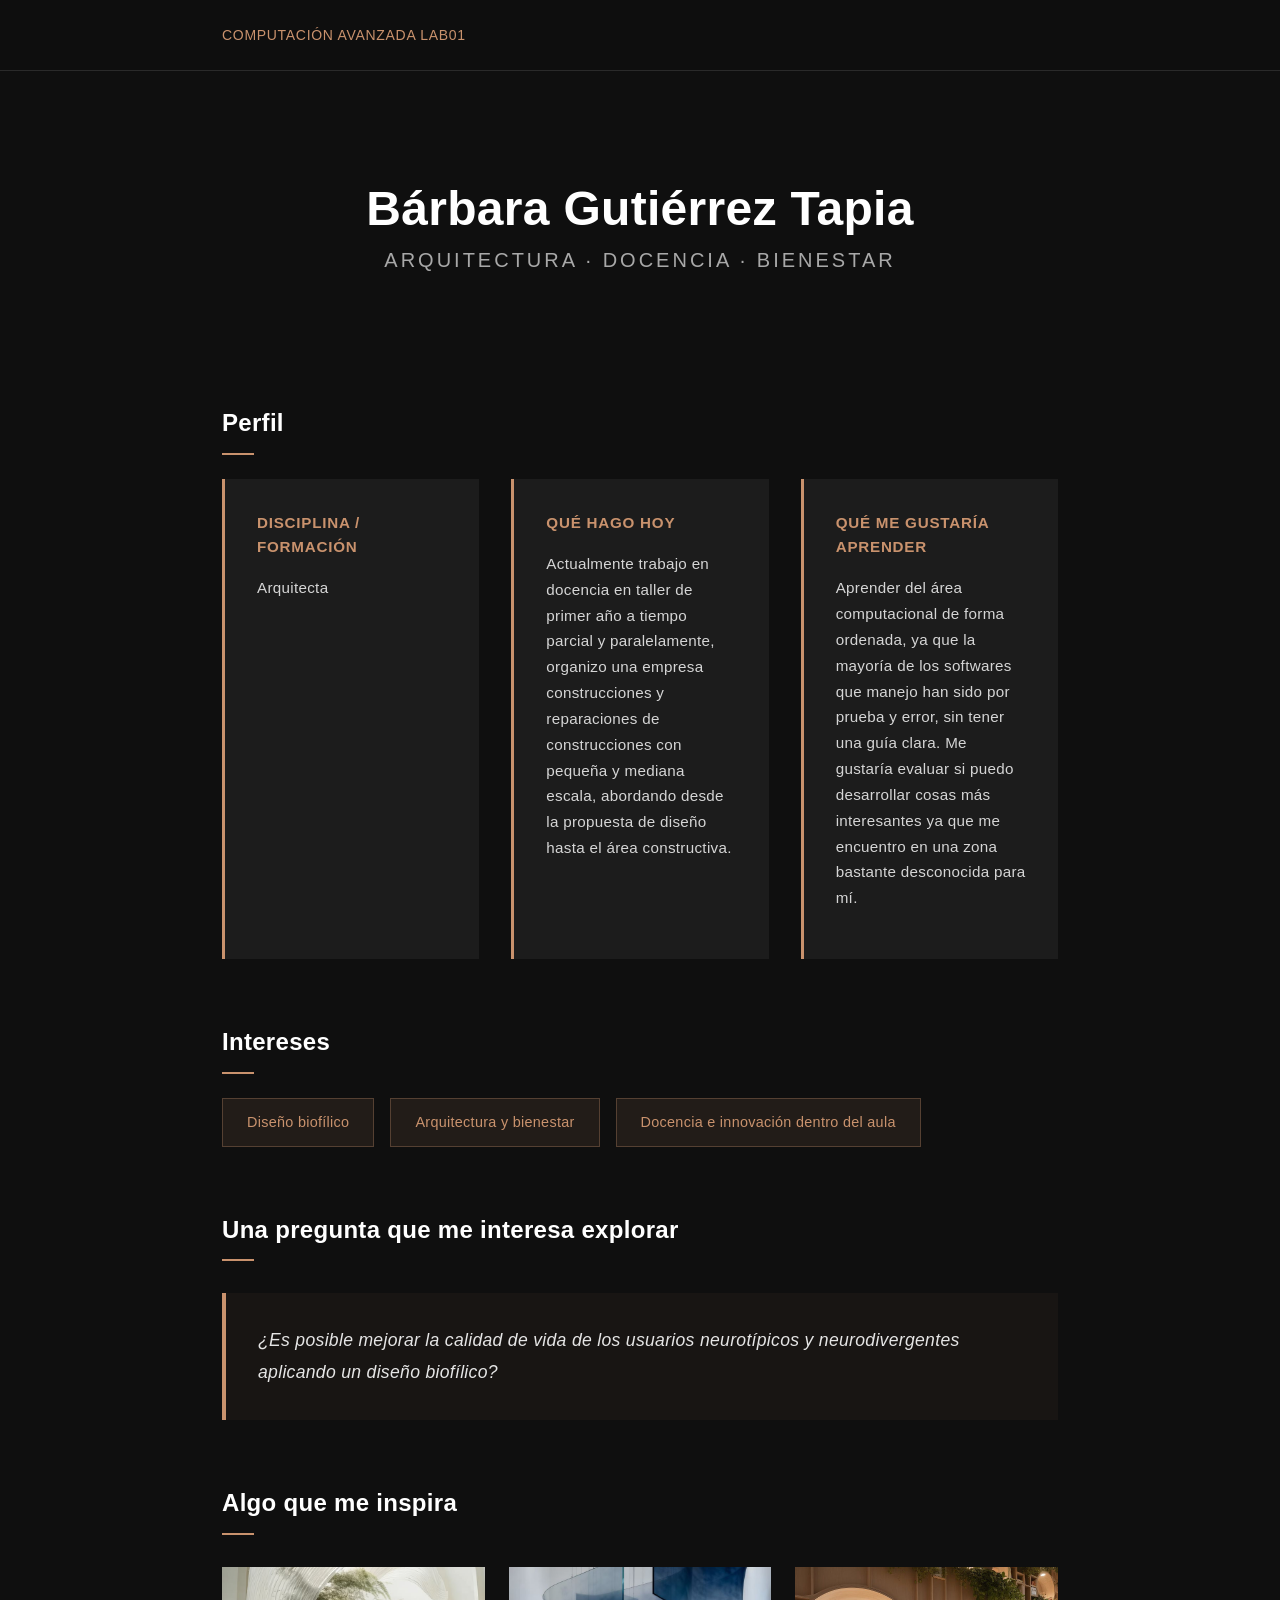
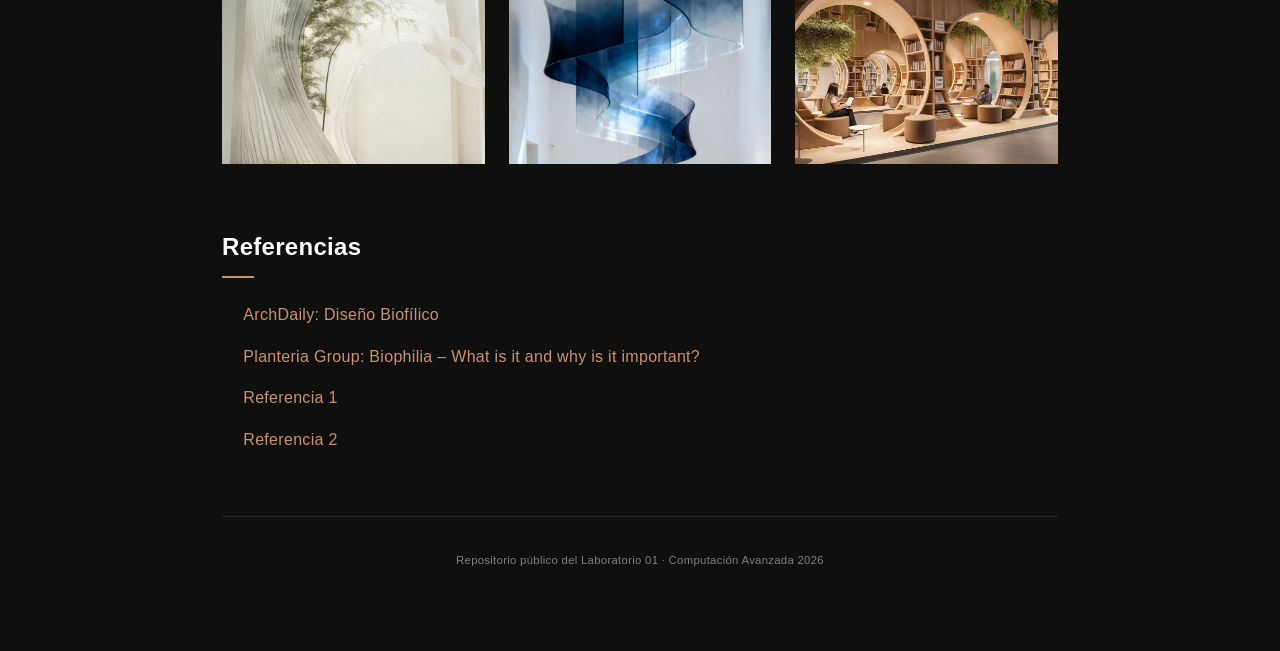
==== index.html @ 0efa60b1 "Index y enlaces" ====
<!DOCTYPE html>
<html lang="es">
<head>
    <meta charset="UTF-8">
    <meta name="viewport" content="width=device-width, initial-scale=1.0">
    <title>Bárbara Gutiérrez Tapia</title>
    <link rel="stylesheet" href="styles.css">
</head>
<body>
    <header class="header">
        <nav class="nav">
            <a href="./" class="logo">Computación Avanzada LAB01</a>
        </nav>
    </header>

    <main class="container">
        <article class="profile">
            <section class="hero">
                <h1>Bárbara Gutiérrez Tapia</h1>
                <p class="subtitle">Arquitectura · Docencia · Bienestar</p>
            </section>

            <section class="section">
                <h2>Perfil</h2>
                <div class="profile-grid">
                    <div>
                        <h3>Disciplina / formación</h3>
                        <p>Arquitecta</p>
                    </div>
                    <div>
                        <h3>Qué hago hoy</h3>
                        <p>Actualmente trabajo en docencia en taller de primer año a tiempo parcial y paralelamente, organizo una empresa construcciones y reparaciones de construcciones con pequeña y mediana escala, abordando desde la propuesta de diseño hasta el área constructiva.</p>
                    </div>
                    <div>
                        <h3>Qué me gustaría aprender</h3>
                        <p>Aprender del área computacional de forma ordenada, ya que la mayoría de los softwares que manejo han sido por prueba y error, sin tener una guía clara. Me gustaría evaluar si puedo desarrollar cosas más interesantes ya que me encuentro en una zona bastante desconocida para mí.</p>
                    </div>
                </div>
            </section>

            <section class="section">
                <h2>Intereses</h2>
                <ul class="interests">
                    <li>Diseño biofílico</li>
                    <li>Arquitectura y bienestar</li>
                    <li>Docencia e innovación dentro del aula</li>
                </ul>
            </section>

            <section class="section">
                <h2>Una pregunta que me interesa explorar</h2>
                <blockquote>
                    ¿Es posible mejorar la calidad de vida de los usuarios neurotípicos y neurodivergentes aplicando un diseño biofílico?
                </blockquote>
            </section>

            <section class="section">
                <h2>Algo que me inspira</h2>
                <div class="gallery">
                    <figure>
                        <img src="./assets/images/ref1.jpg" alt="Referencia de inspiración 1">
                    </figure>
                    <figure>
                        <img src="./assets/images/referente2.jpg" alt="Referencia de inspiración 2">
                    </figure>
                    <figure>
                        <img src="./assets/images/referente3.jpg" alt="Referencia de inspiración 3">
                    </figure>
                </div>
            </section>

            <section class="section">
                <h2>Referencias</h2>
                <ul class="links">
                    <li><a href="https://www.archdaily.com/es/tag/diseno-biofilico" target="_blank" rel="noopener">ArchDaily: Diseño Biofílico</a></li>
                    <li><a href="https://www.planteriagroup.com/blog/biophilia-what-is-it-and-why-is-it-important/" target="_blank" rel="noopener">Planteria Group: Biophilia – What is it and why is it important?</a></li>
                    <li><a href="https://example.com" target="_blank" rel="noopener">Referencia 1</a></li>
                    <li><a href="https://example.com" target="_blank" rel="noopener">Referencia 2</a></li>
                </ul>
            </section>

            <footer class="footer-note">
                <p><small>Repositorio público del Laboratorio 01 · Computación Avanzada 2026</small></p>
            </footer>
        </article>
    </main>
</body>
</html>
---- styles.css ----
/* Reset y base */
* {
    margin: 0;
    padding: 0;
    box-sizing: border-box;
}

html {
    scroll-behavior: smooth;
}

body {
    font-family: -apple-system, BlinkMacSystemFont, 'Segoe UI', Roboto, 'Helvetica Neue', sans-serif;
    background-color: #0f0f0f;
    color: #e5e5e5;
    line-height: 1.6;
    letter-spacing: 0.3px;
}

/* Header y navegación */
.header {
    border-bottom: 1px solid #2a2a2a;
    padding: 1.5rem 0;
    position: sticky;
    top: 0;
    background-color: rgba(15, 15, 15, 0.95);
    backdrop-filter: blur(8px);
    z-index: 100;
}

.nav {
    max-width: 900px;
    margin: 0 auto;
    padding: 0 2rem;
    display: flex;
    align-items: center;
    justify-content: space-between;
}

.logo {
    font-size: 0.875rem;
    font-weight: 500;
    letter-spacing: 0.05em;
    color: #c9926d;
    text-decoration: none;
    text-transform: uppercase;
    transition: color 0.2s ease;
}

.logo:hover {
    color: #d9a876;
}

/* Contenedor principal */
.container {
    max-width: 900px;
    margin: 0 auto;
    padding: 4rem 2rem;
}

/* Secciones */
.section {
    margin-bottom: 4rem;
}

.section h2 {
    font-size: 1.5rem;
    font-weight: 600;
    margin-bottom: 1.5rem;
    color: #ffffff;
    position: relative;
    padding-bottom: 0.75rem;
}

.section h2::after {
    content: '';
    position: absolute;
    bottom: 0;
    left: 0;
    width: 2rem;
    height: 2px;
    background-color: #c9926d;
}

/* Hero */
.hero {
    margin-bottom: 4rem;
    padding: 3rem 0;
    text-align: center;
}

.hero h1 {
    font-size: 3rem;
    font-weight: 700;
    margin-bottom: 0.5rem;
    color: #ffffff;
    line-height: 1.1;
}

@media (max-width: 768px) {
    .hero h1 {
        font-size: 2rem;
    }
}

.subtitle {
    font-size: 1.25rem;
    color: #a8a8a8;
    font-weight: 300;
    letter-spacing: 0.15em;
    text-transform: uppercase;
}

/* Grid de perfil */
.profile-grid {
    display: grid;
    grid-template-columns: repeat(auto-fit, minmax(250px, 1fr));
    gap: 2rem;
    margin-bottom: 2rem;
}

.profile-grid > div {
    padding: 2rem;
    background-color: rgba(42, 42, 42, 0.5);
    border-left: 3px solid #c9926d;
    transition: background-color 0.3s ease;
}

.profile-grid > div:hover {
    background-color: rgba(42, 42, 42, 0.8);
}

.profile-grid h3 {
    font-size: 0.95rem;
    font-weight: 600;
    color: #c9926d;
    text-transform: uppercase;
    letter-spacing: 0.05em;
    margin-bottom: 1rem;
}

.profile-grid p {
    color: #d5d5d5;
    font-size: 0.95rem;
    line-height: 1.7;
}

/* Intereses */
.interests {
    list-style: none;
    display: flex;
    flex-wrap: wrap;
    gap: 1rem;
}

.interests li {
    display: inline-block;
    padding: 0.75rem 1.5rem;
    background-color: rgba(201, 146, 109, 0.1);
    border: 1px solid rgba(201, 146, 109, 0.3);
    border-radius: 0;
    color: #c9926d;
    font-size: 0.9rem;
    font-weight: 500;
    transition: all 0.3s ease;
}

.interests li:hover {
    background-color: rgba(201, 146, 109, 0.2);
    border-color: rgba(201, 146, 109, 0.6);
}

/* Blockquote */
blockquote {
    padding: 2rem;
    border-left: 4px solid #c9926d;
    background-color: rgba(201, 146, 109, 0.05);
    font-size: 1.1rem;
    font-style: italic;
    color: #e5e5e5;
    margin: 2rem 0;
    line-height: 1.8;
}

/* Galería */
.gallery {
    display: grid;
    grid-template-columns: repeat(auto-fit, minmax(250px, 1fr));
    gap: 1.5rem;
    margin: 2rem 0;
}

.gallery figure {
    overflow: hidden;
    aspect-ratio: 4/3;
    background-color: #2a2a2a;
}

.gallery img {
    width: 100%;
    height: 100%;
    object-fit: cover;
    transition: transform 0.3s ease;
}

.gallery figure:hover img {
    transform: scale(1.05);
}

/* Enlaces */
.links {
    list-style: none;
}

.links li {
    margin-bottom: 1rem;
}

.links a {
    color: #c9926d;
    text-decoration: none;
    font-weight: 500;
    transition: all 0.2s ease;
    display: inline-flex;
    align-items: center;
    gap: 0.5rem;
}

.links a:hover {
    color: #d9a876;
    text-decoration: underline;
}

.links a::before {
    content: '↗';
    opacity: 0;
    transition: opacity 0.2s ease;
}

.links a:hover::before {
    opacity: 1;
}

/* Footer */
.footer-note {
    text-align: center;
    margin-top: 4rem;
    padding-top: 2rem;
    border-top: 1px solid #2a2a2a;
    color: #808080;
    font-size: 0.85rem;
}

/* Tipografía */
h1, h2, h3 {
    font-weight: 600;
}

p {
    margin-bottom: 1rem;
}

a {
    color: inherit;
    text-decoration: none;
}

/* Accesibilidad */
@media (prefers-reduced-motion: reduce) {
    *,
    *::before,
    *::after {
        animation-duration: 0.01ms !important;
        animation-iteration-count: 1 !important;
        transition-duration: 0.01ms !important;
        scroll-behavior: auto !important;
    }
}

/* Responsive */
@media (max-width: 768px) {
    .container {
        padding: 2rem 1.5rem;
    }

    .section {
        margin-bottom: 2.5rem;
    }

    .hero {
        padding: 2rem 0;
    }

    .profile-grid {
        grid-template-columns: 1fr;
    }

    .gallery {
        grid-template-columns: 1fr;
    }

    blockquote {
        padding: 1.5rem;
        font-size: 1rem;
    }

    .nav {
        padding: 0 1rem;
    }
}
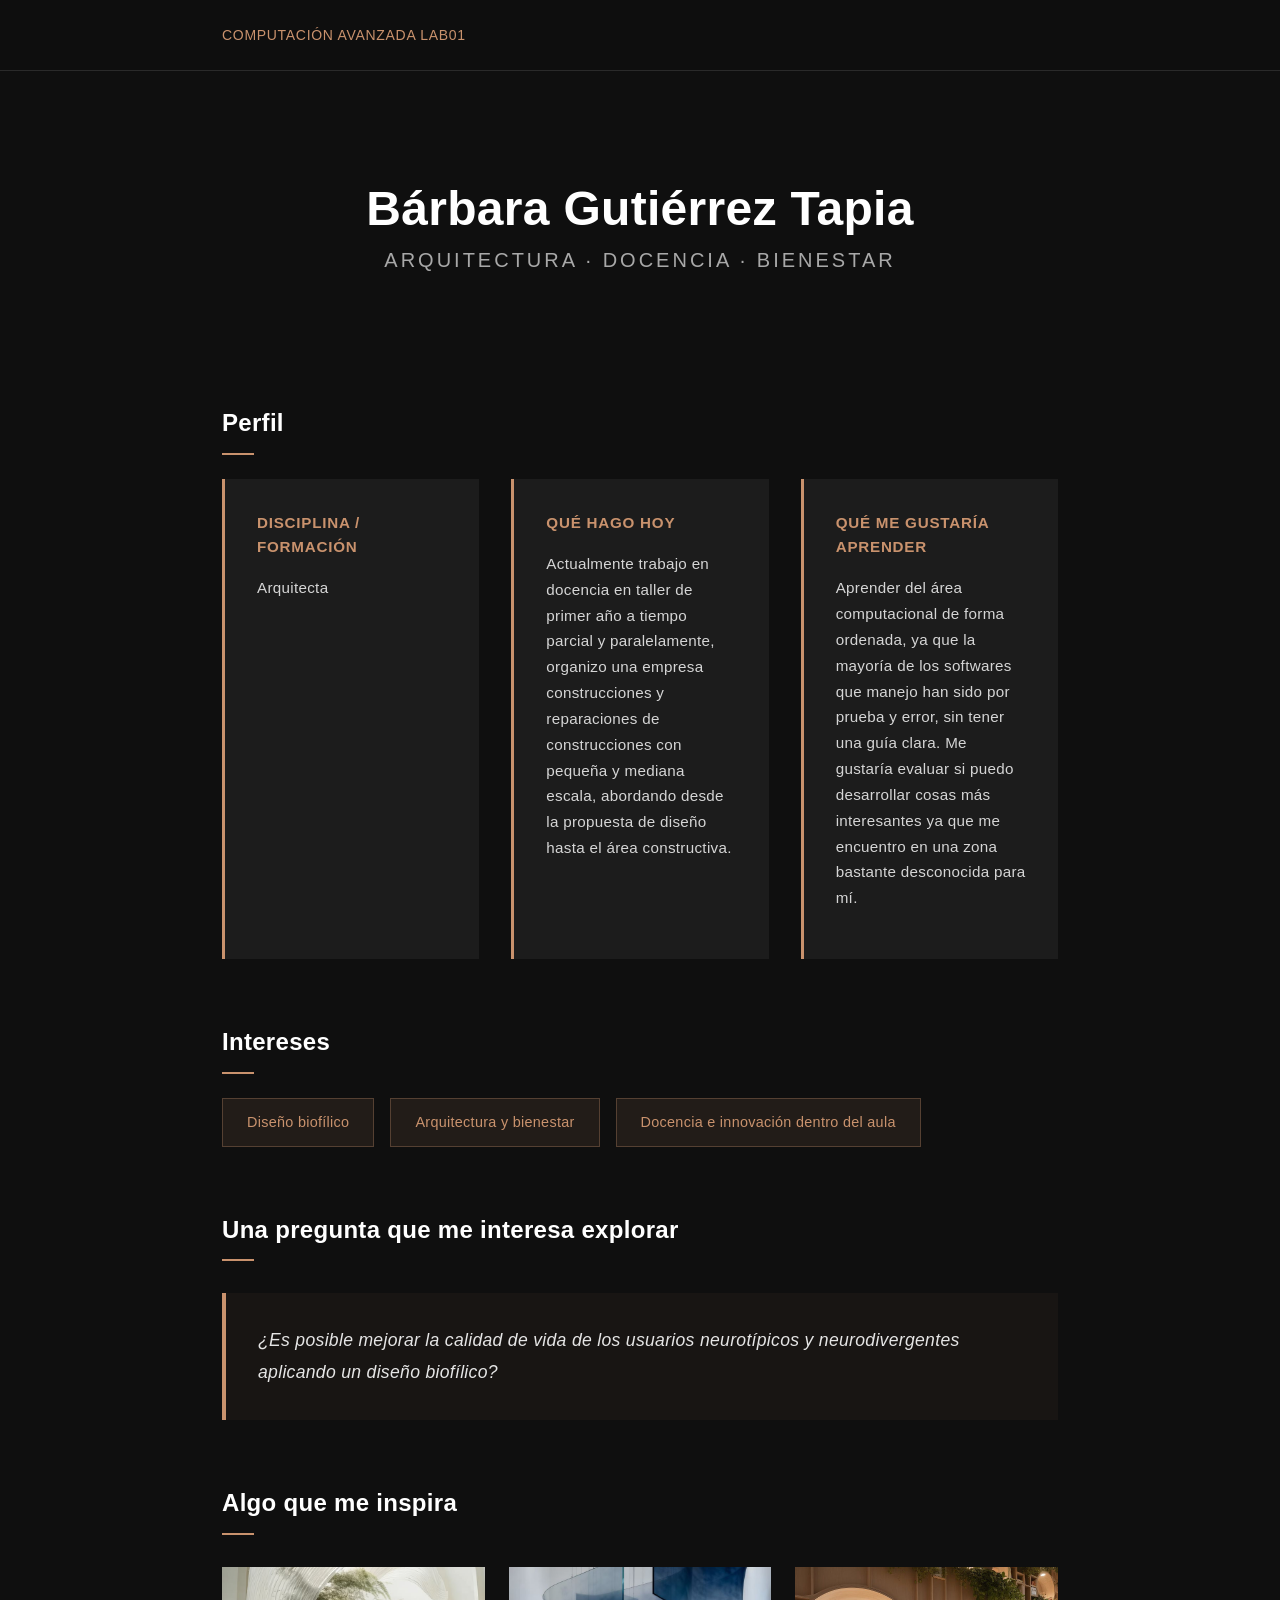
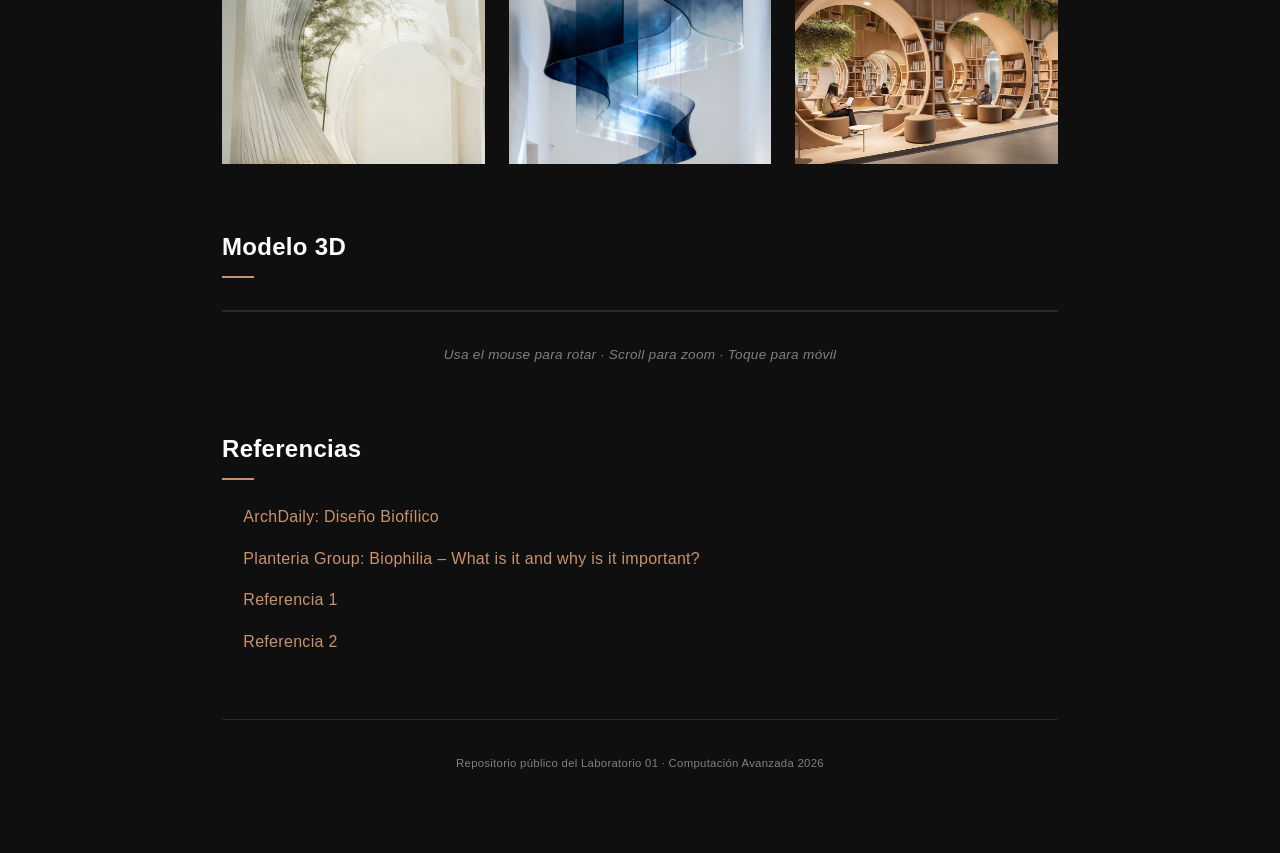
==== commit 83cd61f6: "MODELO3D" ====
--- a/index.html
+++ b/index.html
@@ -5,6 +5,13 @@
     <meta name="viewport" content="width=device-width, initial-scale=1.0">
     <title>Bárbara Gutiérrez Tapia</title>
     <link rel="stylesheet" href="styles.css">
+    <script type="importmap">
+    {
+        "imports": {
+            "@google/model-viewer": "https://cdn.jsdelivr.net/npm/@google/model-viewer@1.12.0/dist/model-viewer.js"
+        }
+    }
+    </script>
 </head>
 <body>
     <header class="header">
@@ -70,6 +77,21 @@
             </section>
 
             <section class="section">
+                <h2>Modelo 3D</h2>
+                <div class="model-viewer-container">
+                    <model-viewer 
+                        src="./assets/models/prueba1.glb"
+                        alt="Modelo 3D interactivo"
+                        auto-rotate
+                        camera-controls
+                        touch-action="pan-y"
+                        style="width: 100%; height: 500px;">
+                    </model-viewer>
+                </div>
+                <p class="model-info">Usa el mouse para rotar · Scroll para zoom · Toque para móvil</p>
+            </section>
+
+            <section class="section">
                 <h2>Referencias</h2>
                 <ul class="links">
                     <li><a href="https://www.archdaily.com/es/tag/diseno-biofilico" target="_blank" rel="noopener">ArchDaily: Diseño Biofílico</a></li>
--- a/styles.css
+++ b/styles.css
@@ -277,6 +277,31 @@
     }
 }
 
+/* Visor 3D */
+.model-viewer-container {
+    width: 100%;
+    margin: 2rem 0;
+    border: 1px solid #2a2a2a;
+    background-color: rgba(42, 42, 42, 0.3);
+}
+
+model-viewer {
+    background-color: #1a1a1a;
+    border-radius: 0;
+}
+
+model-viewer::part(default-progress-bar) {
+    background-color: #c9926d;
+}
+
+.model-info {
+    text-align: center;
+    font-size: 0.85rem;
+    color: #808080;
+    margin-top: 1rem;
+    font-style: italic;
+}
+
 /* Responsive */
 @media (max-width: 768px) {
     .container {
@@ -307,4 +332,8 @@
     .nav {
         padding: 0 1rem;
     }
-}
+
+    model-viewer {
+        height: 350px !important;
+    }
+}
